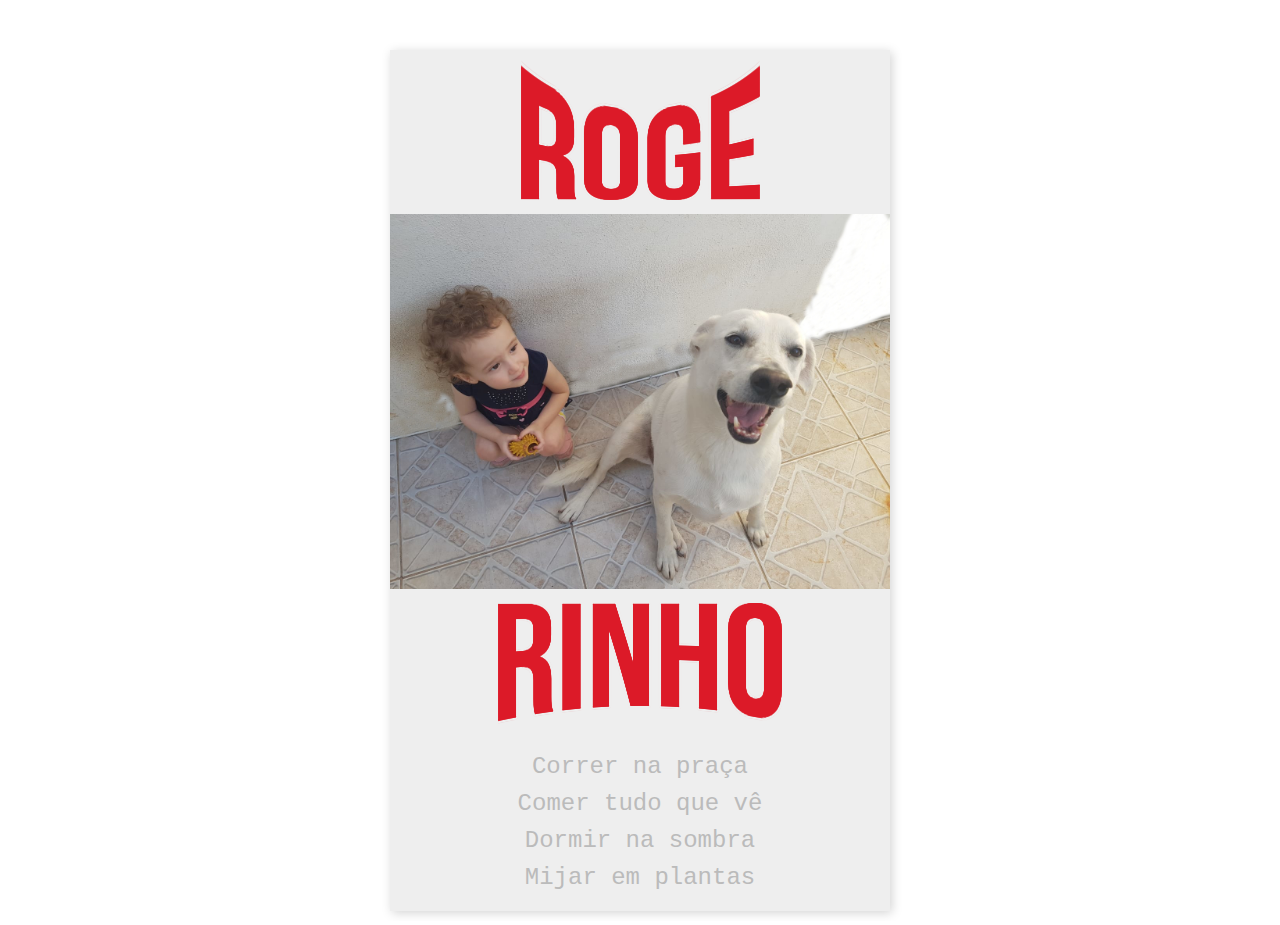
==== aula1-site-pet/index.html @ 01130cdc "wip: added exercises 1 and 2" ====
<!DOCTYPE html>
<html lang="en">
  <head>
    <meta charset="UTF-8">
    <meta name="viewport" content="width=device-width, initial-scale=1.0">
    <link rel="stylesheet" type="text/css" href="./index.css" media="screen" />
    <title>Site do Rogerinho</title>
  </head>
  <body>
    <div class="block">
      <div class="card-body">
        <div class="logo-size">
          <img src="roge.png" alt="Letras R O G E">
        </div>
        <img class="main-img" src="Rogerinho.jpg" alt="Criança e um cachorro médio, branco e sem raça definida.">
        <div class="logo-size">
          <img src="rinho.png" alt="Letras R I N H O">
        </div>
        <ul class="feats">
          <li>Correr na praça</li>
          <li>Comer tudo que vê</li>
          <li>Dormir na sombra</li>
          <li>Mijar em plantas</li>
        </ul>
      </div>
    </div>
  </body>
</html>
---- aula1-site-pet/index.css ----
body {
  margin: auto;
  padding-top: 50px;
  align-self: center;
  text-align: center;
}

.block {
  display: inline-block
}

.main-img {
  width: 500px;
}

.card-body {
  display: inline-box;
  box-shadow: 2px 2px 10px lightgrey;
  background-color: #EEE;
  transition: ease-in-out .5s;
}

.card-body:hover {
  box-shadow: 5px 5px 20px gray;
}

.feats {
  list-style: none;
  padding: 0 0 15px 0;
  margin: 10px 0;
  font-size: 24px;
}

.feats li {
  padding: 5px;
  color: #BBB;
  font-family: monospace;
}

.feats li:hover{
  color: white;
  background-color: #DC1928;
  font-size: 32px;
  transition: ease-in-out .35s;
}
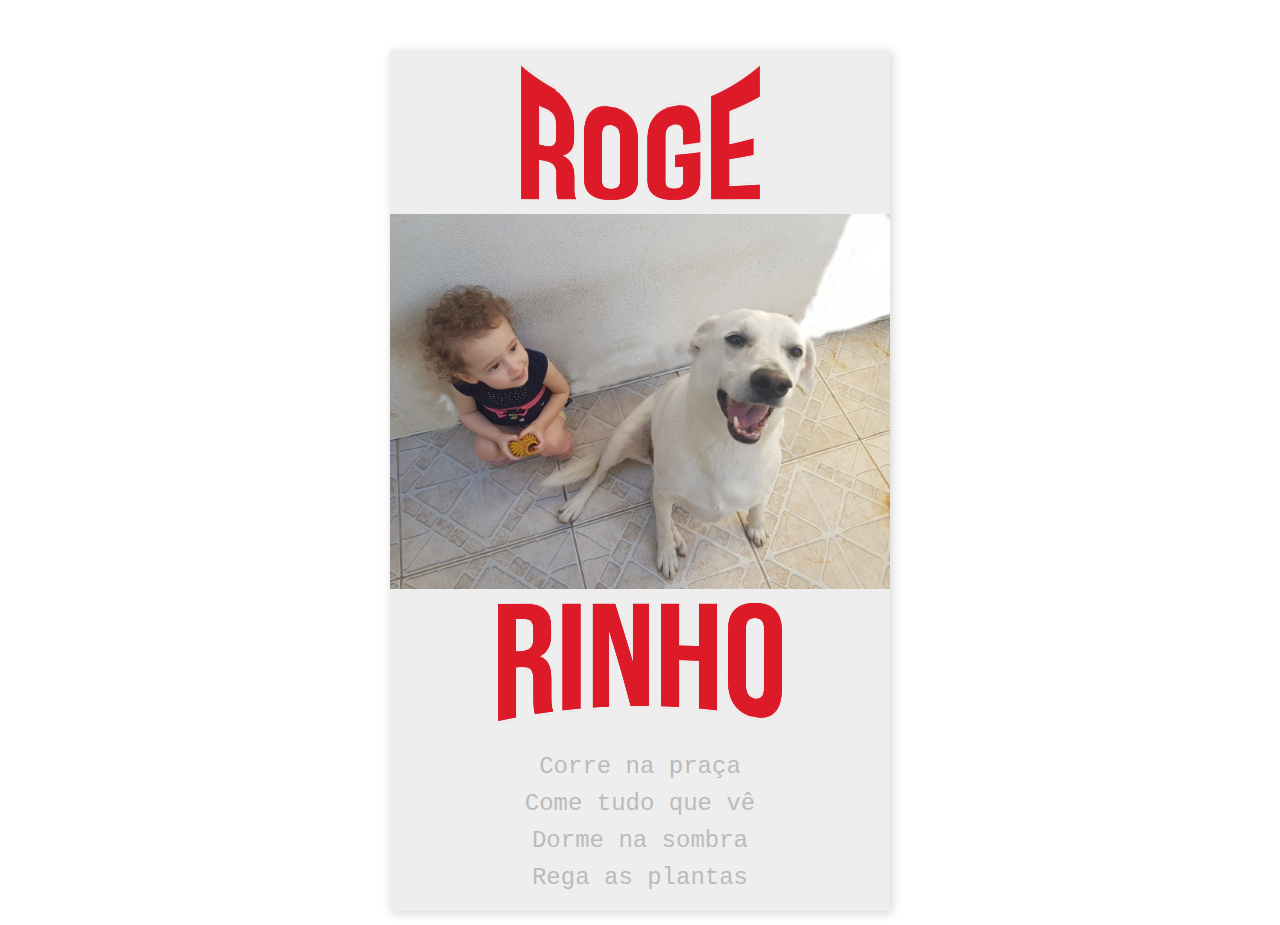
==== commit 03d79c65: "wip: cleared some useless files" ====
--- a/aula1-site-pet/index.html
+++ b/aula1-site-pet/index.html
@@ -17,12 +17,12 @@
           <img src="rinho.png" alt="Letras R I N H O">
         </div>
         <ul class="feats">
-          <li>Correr na praça</li>
-          <li>Comer tudo que vê</li>
-          <li>Dormir na sombra</li>
-          <li>Mijar em plantas</li>
+          <li>Corre na praça</li>
+          <li>Come tudo que vê</li>
+          <li>Dorme na sombra</li>
+          <li>Rega as plantas</li>
         </ul>
       </div>
     </div>
   </body>
-</html>+</html>
